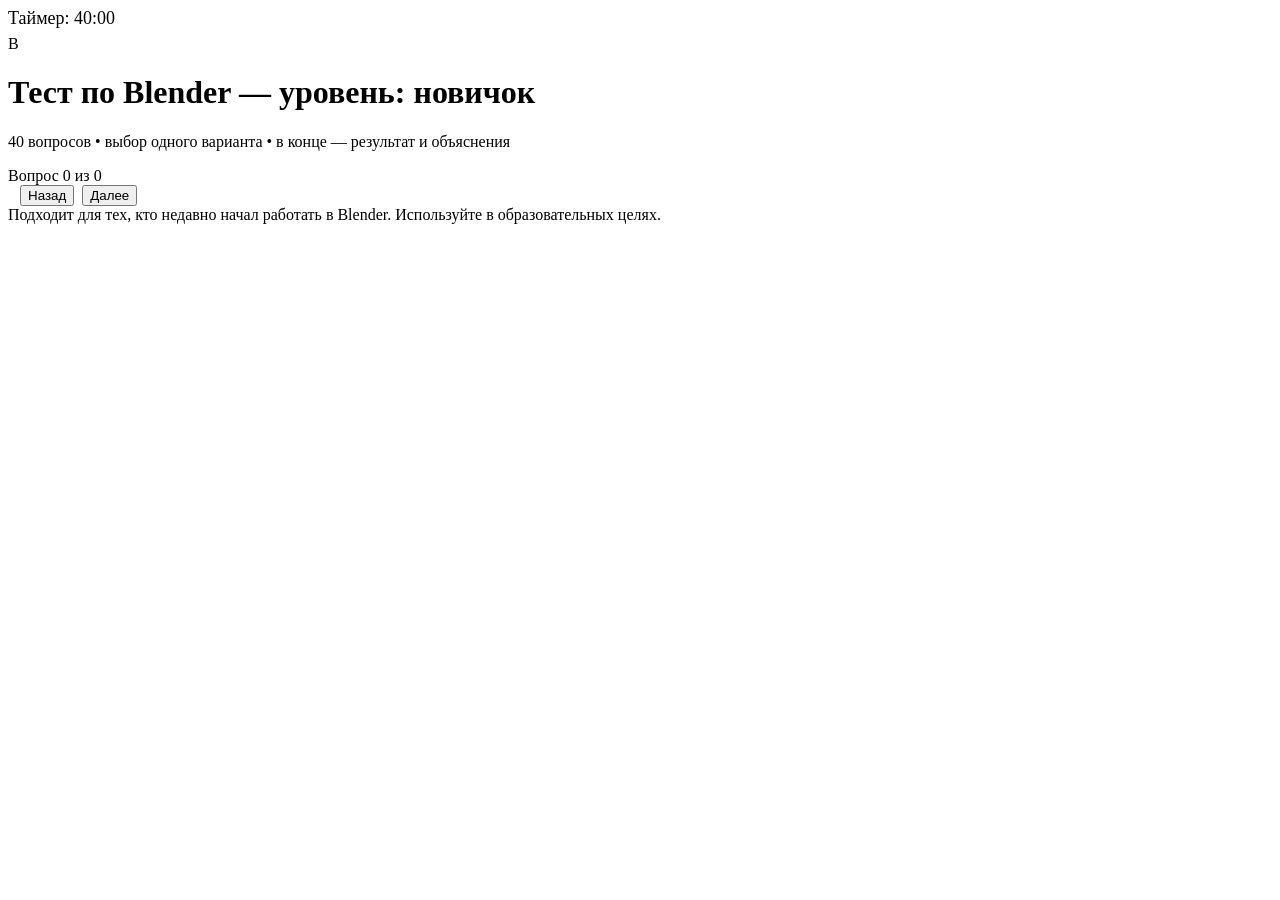
==== index.html @ 03a8ca78 "Add files via upload" ====
<!doctype html>
<html lang="ru">
<head>
  <meta charset="utf-8" />
  <meta name="viewport" content="width=device-width,initial-scale=1" />
  <link rel="stylesheet" href="./test.css">
  <title>Тест по Blender — уровень: новичок</title>
  
</head>
<body>
  <div class="wrap">
    <header>
      <div style="font-size:18px;margin-bottom:6px;color:var(--muted)">Таймер: <span id="timer">40:00</span></div>
      <div class="logo">B</div>
      <div>
        <h1>Тест по Blender — уровень: новичок</h1>
        <p class="lead">40 вопросов • выбор одного варианта • в конце — результат и объяснения</p>
      </div>
    </header>

    <div class="card" id="app">
      <div id="quiz-area">
        <!-- Вопросы подгружаются из JS -->
      </div>

      <div class="controls">
        <div style="flex:1">
          <div class="progress" aria-hidden>
            <i id="prog-bar"></i>
          </div>
          <div class="small" id="qcount" style="margin-top:8px">Вопрос <span id="current">0</span> из <span id="total">0</span></div>
        </div>
        <div style="display:flex;gap:8px;align-items:center;margin-left:12px">
          <button id="prevBtn" class="secondary">Назад</button>
          <button id="nextBtn">Далее</button>
        </div>
      </div>
    </div>

    <footer>
      Подходит для тех, кто недавно начал работать в Blender. Используйте в образовательных целях.
    </footer>
  </div>
<script src="./test.js"></script>
</body>
</html>
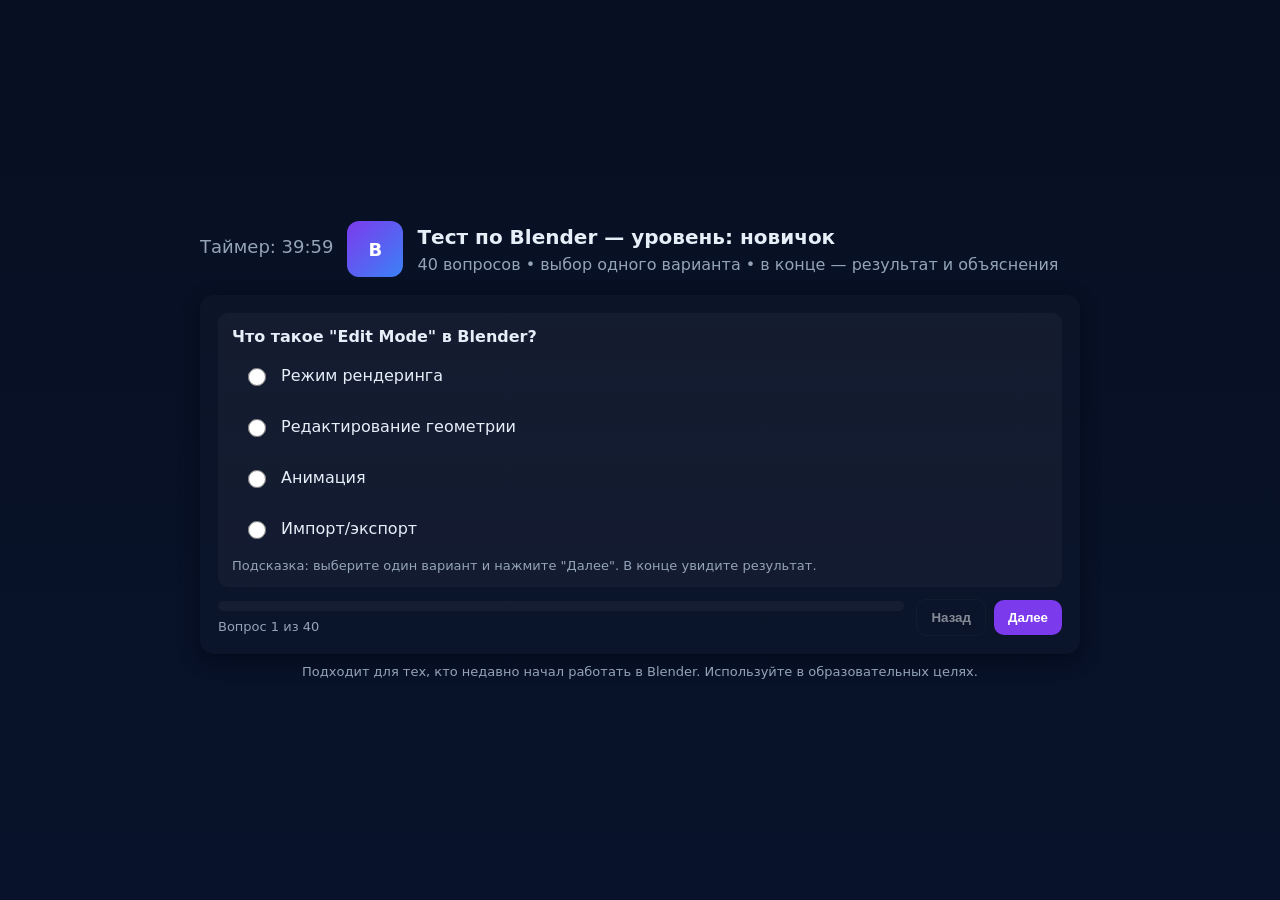
==== commit 5a3ffcd1: "Add files via upload" ====
--- a/index.html
+++ b/index.html
@@ -3,7 +3,7 @@
 <head>
   <meta charset="utf-8" />
   <meta name="viewport" content="width=device-width,initial-scale=1" />
-  <link rel="stylesheet" href="./test.css">
+  <link rel="stylesheet" href="./index.css">
   <title>Тест по Blender — уровень: новичок</title>
   
 </head>
@@ -41,6 +41,6 @@
       Подходит для тех, кто недавно начал работать в Blender. Используйте в образовательных целях.
     </footer>
   </div>
-<script src="./test.js"></script>
+<script src="./index.js"></script>
 </body>
 </html>
--- a/index.css
+++ b/index.css
@@ -0,0 +1,28 @@
+ :root{--bg:#0f1724;--card:#0b1220;--accent:#7c3aed;--muted:#94a3b8;--glass:rgba(255,255,255,0.03)}
+    *{box-sizing:border-box}
+    body{font-family:Inter,ui-sans-serif,system-ui,-apple-system,Segoe UI,Roboto,Helvetica,Arial; margin:0; min-height:100vh; background:linear-gradient(180deg,#071022 0%, #08122a 100%); color:#e6eef8; display:flex; align-items:center; justify-content:center; padding:28px}
+    .wrap{width:100%; max-width:880px}
+    header{display:flex;align-items:center;gap:14px;margin-bottom:18px}
+    .logo{width:56px;height:56px;border-radius:12px;background:linear-gradient(135deg,var(--accent),#3b82f6);display:flex;align-items:center;justify-content:center;font-weight:700;font-size:18px;color:white}
+    h1{margin:0;font-size:20px}
+    p.lead{margin:6px 0 0;color:var(--muted)}
+    .card{background:linear-gradient(180deg, rgba(255,255,255,0.02), rgba(255,255,255,0.01)); padding:18px;border-radius:14px; box-shadow: 0 6px 18px rgba(2,6,23,0.6)}
+    .question{padding:14px;border-radius:10px;background:var(--glass); margin-bottom:12px}
+    .q-title{font-weight:600;margin-bottom:8px}
+    .choices{display:flex;flex-direction:column;gap:8px}
+    label.choice{display:flex;align-items:center;gap:12px;padding:10px;border-radius:10px;cursor:pointer;border:1px solid transparent}
+    input[type=radio]{width:18px;height:18px}
+    label.choice:hover{background:rgba(255,255,255,0.02)}
+    .controls{display:flex;justify-content:space-between;align-items:center;margin-top:12px}
+    button{background:var(--accent);border:none;color:white;padding:10px 14px;border-radius:10px;cursor:pointer;font-weight:600}
+    button.secondary{background:transparent;border:1px solid rgba(255,255,255,0.06)}
+    .progress{height:10px;background:rgba(255,255,255,0.04);border-radius:999px;overflow:hidden}
+    .progress > i{display:block;height:100%;background:linear-gradient(90deg,var(--accent),#06b6d4);width:0%}
+    .result{padding:16px;border-radius:10px;text-align:center}
+    .correct{color:#16a34a}
+    .wrong{color:#ef4444}
+    .explain{margin-top:10px;color:var(--muted);font-size:14px}
+    .answers-list{margin-top:12px;text-align:left}
+    .small{font-size:13px;color:var(--muted)}
+    footer{margin-top:10px;text-align:center;color:var(--muted);font-size:13px}
+    @media (max-width:520px){.logo{display:none}.controls{flex-direction:column;gap:8px}}
